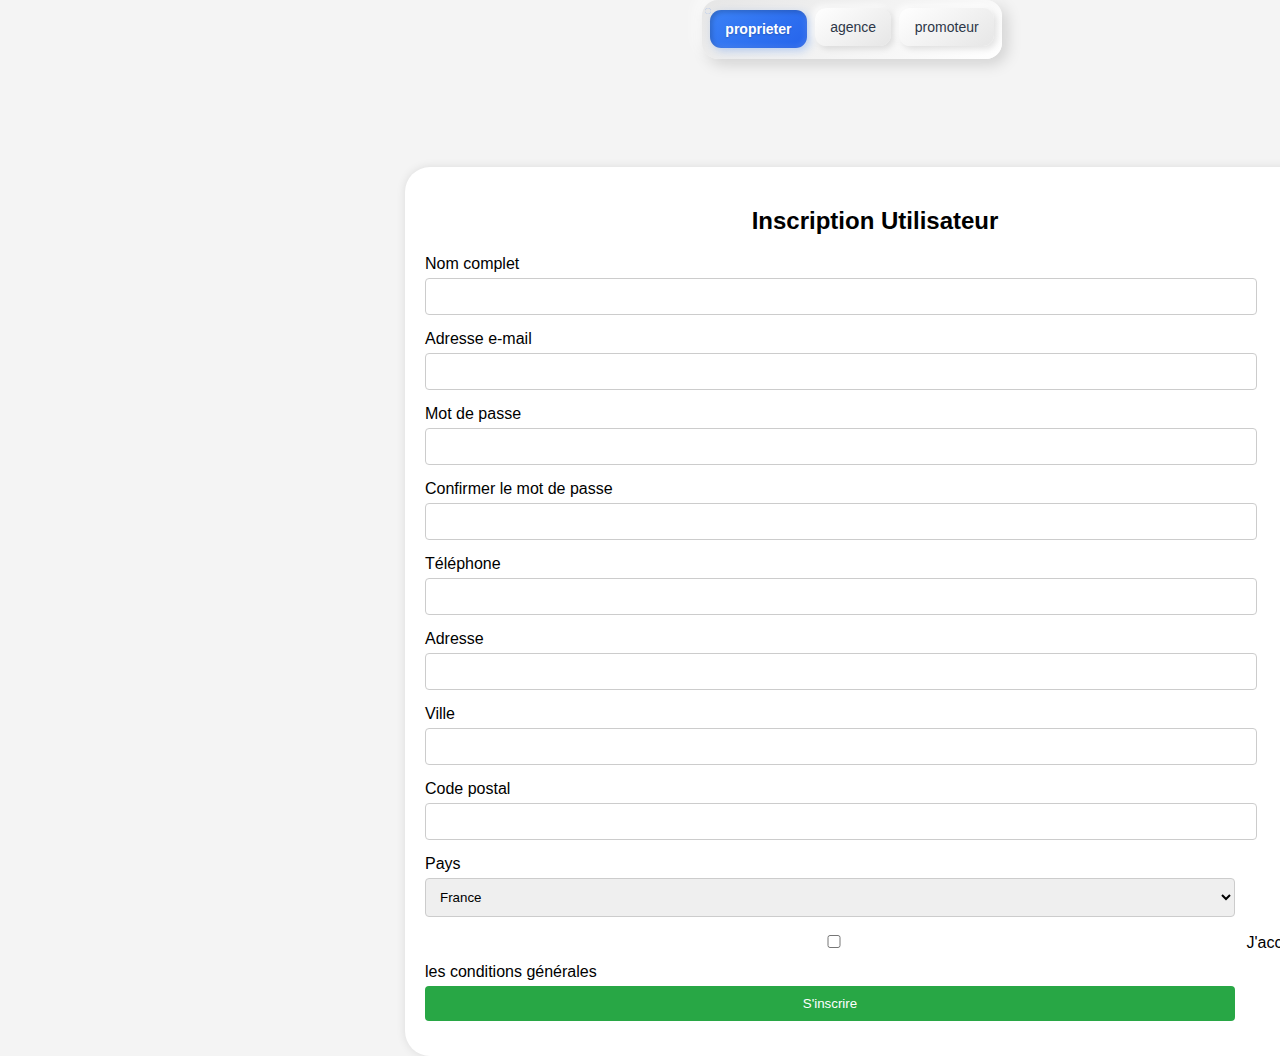
==== html/inscription.html @ fab1f583 "Initial commit" ====
<!DOCTYPE html>
<html lang="en">
<head>
    <meta charset="UTF-8">
    <meta name="viewport" content="width=device-width, initial-scale=1.0">
    <link rel="stylesheet" href="../css/inscription.css">
    <title>Document</title>
</head>
<body>

<div class="radio-inputs">
    <label class="radio">
      <input checked="" name="radio" type="radio" />
      <span class="name">proprieter</span>
    </label>
    <label class="radio">
      <input name="radio" type="radio" />
      <span class="name">agence</span>
    </label>
    <label class="radio">
      <input name="radio" type="radio" />
      <span class="name">promoteur</span>
    </label>
  </div>
  <br>  <br>
  <br>
  <br>
  <br>
  <br>

    <section id="inscription">
        <div id="user"> <div class="form-container">
            <h2>Inscription Utilisateur</h2>
            <form>
              <label for="fullname">Nom complet</label>
              <input type="text" id="fullname" name="fullname" required>
        
              <label for="email">Adresse e-mail</label>
              <input type="email" id="email" name="email" required>
        
              <label for="password">Mot de passe</label>
              <input type="password" id="password" name="password" required>
        
              <label for="confirm-password">Confirmer le mot de passe</label>
              <input type="password" id="confirm-password" name="confirm-password" required>
        
              <label for="phone">Téléphone</label>
              <input type="text" id="phone" name="phone" required>
        
              <label for="address">Adresse</label>
              <input type="text" id="address" name="address" required>
        
              <label for="city">Ville</label>
              <input type="text" id="city" name="city" required>
        
              <label for="postal-code">Code postal</label>
              <input type="text" id="postal-code" name="postal-code" required>
        
              <label for="country">Pays</label>
              <select id="country" name="country" required>
                <option value="france">France</option>
                <option value="belgique">Belgique</option>
                <option value="canada">Canada</option>
              </select>
        
              <label>
                <input type="checkbox" name="terms" required> J'accepte les conditions générales
              </label>
        
              <button type="submit">S'inscrire</button>
            </form>
          </div>
        </div>

<div id="agence">
          <div class="form-container">
            <h2>Inscription Agence Immobilière</h2>
            <form>
              <label for="agency-name">Nom de l'agence</label>
              <input type="text" id="agency-name" name="agency-name" required>
        
              <label for="agency-email">Adresse e-mail</label>
              <input type="email" id="agency-email" name="agency-email" required>
        
              <label for="agency-password">Mot de passe</label>
              <input type="password" id="agency-password" name="agency-password" required>
        
              <label for="agency-confirm-password">Confirmer le mot de passe</label>
              <input type="password" id="agency-confirm-password" name="agency-confirm-password" required>
        
              <label for="agency-phone">Téléphone</label>
              <input type="text" id="agency-phone" name="agency-phone" required>
        
              <label for="agency-address">Adresse du siège social</label>
              <input type="text" id="agency-address" name="agency-address" required>
        
              <label for="agency-city">Ville</label>
              <input type="text" id="agency-city" name="agency-city" required>
        
              <label for="agency-postal-code">Code postal</label>
              <input type="text" id="agency-postal-code" name="agency-postal-code" required>
        
              <label for="agency-country">Pays</label>
              <select id="agency-country" name="agency-country" required>
                <option value="france">France</option>
                <option value="belgique">Belgique</option>
                <option value="canada">Canada</option>
              </select>
        
              <label for="agency-registration">Numéro d'immatriculation</label>
              <input type="text" id="agency-registration" name="agency-registration" required>
        
              <label for="agency-website">Site web (optionnel)</label>
              <input type="text" id="agency-website" name="agency-website">
        
              <label for="agency-logo">Logo de l'agence (optionnel)</label>
              <input type="file" id="agency-logo" name="agency-logo">
        
              <label>
                <input type="checkbox" name="terms" required> J'accepte les conditions générales
              </label>
        
              <button type="submit">S'inscrire</button>
            </form>
          </div>
        </div>
        <div id="promoteur">
            <div class="form-container">
                <h2>Inscription Promoteur Immobilier</h2>
                <form>
                  <label for="promoter-name">Nom du promoteur</label>
                  <input type="text" id="promoter-name" name="promoter-name" required>
            
                  <label for="promoter-email">Adresse e-mail professionnelle</label>
                  <input type="email" id="promoter-email" name="promoter-email" required>
            
                  <label for="promoter-password">Mot de passe</label>
                  <input type="password" id="promoter-password" name="promoter-password" required>
            
                  <label for="promoter-confirm-password">Confirmer le mot de passe</label>
                  <input type="password" id="promoter-confirm-password" name="promoter-confirm-password" required>
            
                  <label for="promoter-phone">Téléphone professionnel</label>
                  <input type="text" id="promoter-phone" name="promoter-phone" required>
            
                  <label for="promoter-address">Adresse du siège social</label>
                  <input type="text" id="promoter-address" name="promoter-address" required>
            
                  <label for="promoter-city">Ville</label>
                  <input type="text" id="promoter-city" name="promoter-city" required>
            
                  <label for="promoter-postal-code">Code postal</label>
                  <input type="text" id="promoter-postal-code" name="promoter-postal-code" required>
            
                  <label for="promoter-country">Pays</label>
                  <select id="promoter-country" name="promoter-country" required>
                    <option value="france">France</option>
                    <option value="belgique">Belgique</option>
                    <option value="canada">Canada</option>
                  </select>
            
                  <label for="promoter-siret">Numéro SIRET</label>
                  <input type="text" id="promoter-siret" name="promoter-siret" required>
            
                  <label for="promoter-website">Site web (optionnel)</label>
                  <input type="text" id="promoter-website" name="promoter-website">
            
                  <label for="promoter-description">Description de l'entreprise (optionnel)</label>
                  <textarea id="promoter-description" name="promoter-description" rows="4"></textarea>
            
                  <label for="promoter-logo">Logo ou photo de profil (optionnel)</label>
                  <input type="file" id="promoter-logo" name="promoter-logo">
            
                  <label>
                    <input type="checkbox" name="terms" required> J'accepte les conditions générales
                  </label>
            
                  <button type="submit">S'inscrire</button>
                </form>
              </div>
        </div>
    </section>
    <script>
    document.addEventListener("DOMContentLoaded", function () {
  const radioInputs = document.querySelectorAll('.radio-inputs input[type="radio"]');
  const userForm = document.getElementById("user");
  const agenceForm = document.getElementById("agence");
  const promoteurForm = document.getElementById("promoteur");

  agenceForm.style.display = "none";
  promoteurForm.style.display = "none";
  userForm.style.display = "block";

  radioInputs.forEach((radio, index) => {
    radio.addEventListener("change", function () {
      userForm.style.display = "none";
      agenceForm.style.display = "none";
      promoteurForm.style.display = "none";

      if (index === 0) {
        userForm.style.display = "block";
      } else if (index === 1) {
        agenceForm.style.display = "block";
      } else if (index === 2) {
        promoteurForm.style.display = "block";
      }
    });
  });
});
       
           </script>
</body>
</html>
---- css/inscription.css ----
body {
    font-family: Arial, sans-serif;
    background-color: #f4f4f4;
    justify-content: center;
    align-items: center;
    height: 100vh;
    margin: 0;
  }
  
  .form-container {
    background-color: #fff;
    padding: 20px;
    border-radius: 25px;
    box-shadow: 0 0 10px rgba(0, 0, 0, 0.1);
    width: 100vh;
    margin-left: 45vh;
  }
  
  h2 {
    text-align: center;
    margin-bottom: 20px;
  }
  
  label {
    display: block;
    margin-bottom: 5px;
  }
  
  input, select, button {
    width: 90%;
    padding: 10px;
    margin-bottom: 15px;
    border: 1px solid #ccc;
    border-radius: 4px;
  }
  
  button {
    background-color: #28a745;
    color: white;
    border: none;
    cursor: pointer;
  }
  
  button:hover {
    background-color: #218838;
  }
.radio-inputs {
    position: relative;
    display: flex;
    flex-wrap: wrap;
    border-radius: 1rem;
    background: linear-gradient(145deg, #e6e6e6, #ffffff);
    box-sizing: border-box;
    box-shadow:
      5px 5px 15px rgba(0, 0, 0, 0.15),
      -5px -5px 15px rgba(255, 255, 255, 0.8);
    padding: 0.5rem;
    width: 300px;
    font-size: 14px;
    gap: 0.5rem;
    margin-left: 78vh;
  }
  
  .radio-inputs .radio {
    flex: 1 1 auto;
    text-align: center;
    position: relative;
  }
  
  .radio-inputs .radio input {
    display: none;
  }
  
  .radio-inputs .radio .name {
    display: flex;
    cursor: pointer;
    align-items: center;
    justify-content: center;
    border-radius: 0.7rem;
    border: none;
    padding: 0.7rem 0;
    color: #2d3748;
    font-weight: 500;
    font-family: inherit;
    background: linear-gradient(145deg, #ffffff, #e6e6e6);
    box-shadow:
      3px 3px 6px rgba(0, 0, 0, 0.1),
      -3px -3px 6px rgba(255, 255, 255, 0.7);
    transition: all 0.2s ease;
    overflow: hidden;
  }
  
  .radio-inputs .radio input:checked + .name {
    background: linear-gradient(145deg, #3b82f6, #2563eb);
    color: white;
    font-weight: 600;
    text-shadow: 0 1px 2px rgba(0, 0, 0, 0.2);
    box-shadow:
      inset 2px 2px 5px rgba(0, 0, 0, 0.2),
      inset -2px -2px 5px rgba(255, 255, 255, 0.1),
      3px 3px 8px rgba(59, 130, 246, 0.3);
    transform: translateY(2px);
  }
  
  .radio-inputs .radio:hover .name {
    background: linear-gradient(145deg, #f0f0f0, #ffffff);
    transform: translateY(-1px);
    box-shadow:
      4px 4px 8px rgba(0, 0, 0, 0.1),
      -4px -4px 8px rgba(255, 255, 255, 0.8);
  }
  
  .radio-inputs .radio:hover input:checked + .name {
    transform: translateY(1px);
  }
  
  .radio-inputs .radio input:checked + .name {
    animation: select 0.3s cubic-bezier(0.4, 0, 0.2, 1);
  }
  
  .radio-inputs .radio .name::before,
  .radio-inputs .radio .name::after {
    content: "";
    position: absolute;
    width: 6px;
    height: 6px;
    border-radius: 50%;
    opacity: 0;
    pointer-events: none;
  }
  
  .radio-inputs .radio input:checked + .name::before,
  .radio-inputs .radio input:checked + .name::after {
    animation: particles 0.8s ease-out forwards;
  }
  
  .radio-inputs .radio .name::before {
    background: #60a5fa;
    box-shadow: 0 0 6px #60a5fa;
    top: -10px;
    left: 50%;
    transform: translateX(-50%);
  }
  
  .radio-inputs .radio .name::after {
    background: #93c5fd;
    box-shadow: 0 0 8px #93c5fd;
    bottom: -10px;
    left: 50%;
    transform: translateX(-50%);
  }
  
  .radio-inputs .radio .name::after {
    content: "";
    position: absolute;
    inset: 0;
    z-index: -1;
    background: radial-gradient(
      circle at var(--x, 50%) var(--y, 50%),
      rgba(59, 130, 246, 0.3) 0%,
      transparent 50%
    );
    opacity: 0;
    transition: opacity 0.3s;
  }
  
  .radio-inputs .radio input:checked + .name::after {
    opacity: 1;
    animation: sparkle-bg 1s ease-out forwards;
  }
  
  .radio-inputs .radio input:checked + .name {
    overflow: visible;
  }
  
  .radio-inputs .radio input:checked + .name::before {
    box-shadow:
      0 0 6px #60a5fa,
      10px -10px 0 #60a5fa,
      -10px -10px 0 #60a5fa;
    animation: multi-particles-top 0.8s ease-out forwards;
  }
  
  .radio-inputs .radio input:checked + .name::after {
    box-shadow:
      0 0 8px #93c5fd,
      10px 10px 0 #93c5fd,
      -10px 10px 0 #93c5fd;
    animation: multi-particles-bottom 0.8s ease-out forwards;
  }
  
  @keyframes select {
    0% {
      transform: scale(0.95) translateY(2px);
    }
    50% {
      transform: scale(1.05) translateY(-1px);
    }
    100% {
      transform: scale(1) translateY(2px);
    }
  }
  
  @keyframes multi-particles-top {
    0% {
      opacity: 1;
      transform: translateX(-50%) translateY(0) scale(1);
    }
    40% {
      opacity: 0.8;
    }
    100% {
      opacity: 0;
      transform: translateX(-50%) translateY(-20px) scale(0);
      box-shadow:
        0 0 6px transparent,
        20px -20px 0 transparent,
        -20px -20px 0 transparent;
    }
  }
  
  @keyframes multi-particles-bottom {
    0% {
      opacity: 1;
      transform: translateX(-50%) translateY(0) scale(1);
    }
    40% {
      opacity: 0.8;
    }
    100% {
      opacity: 0;
      transform: translateX(-50%) translateY(20px) scale(0);
      box-shadow:
        0 0 8px transparent,
        20px 20px 0 transparent,
        -20px 20px 0 transparent;
    }
  }
  
  @keyframes sparkle-bg {
    0% {
      opacity: 0;
      transform: scale(0.2);
    }
    50% {
      opacity: 1;
    }
    100% {
      opacity: 0;
      transform: scale(2);
    }
  }
  
  .radio-inputs .radio .name::before {
    content: "";
    position: absolute;
    inset: 0;
    border-radius: inherit;
    background: radial-gradient(
      circle at var(--x, 50%) var(--y, 50%),
      rgba(255, 255, 255, 0.5) 0%,
      transparent 50%
    );
    opacity: 0;
    transition: opacity 0.3s;
  }
  
  .radio-inputs .radio input:checked + .name::before {
    animation: ripple 0.8s ease-out;
  }
  
  @keyframes ripple {
    0% {
      opacity: 1;
      transform: scale(0.2);
    }
    50% {
      opacity: 0.5;
    }
    100% {
      opacity: 0;
      transform: scale(2.5);
    }
  }
  
  .radio-inputs .radio input:checked + .name {
    position: relative;
  }
  
  .radio-inputs .radio input:checked + .name::after {
    content: "";
    position: absolute;
    inset: -2px;
    border-radius: inherit;
    background: linear-gradient(
      45deg,
      rgba(59, 130, 246, 0.5),
      rgba(37, 99, 235, 0.5)
    );
    -webkit-mask:
      linear-gradient(#fff 0 0) content-box,
      linear-gradient(#fff 0 0);
    -webkit-mask-composite: xor;
    mask-composite: exclude;
    animation: border-glow 1.5s ease-in-out infinite alternate;
  }
  
  @keyframes border-glow {
    0% {
      opacity: 0.5;
    }
    100% {
      opacity: 1;
    }
  }
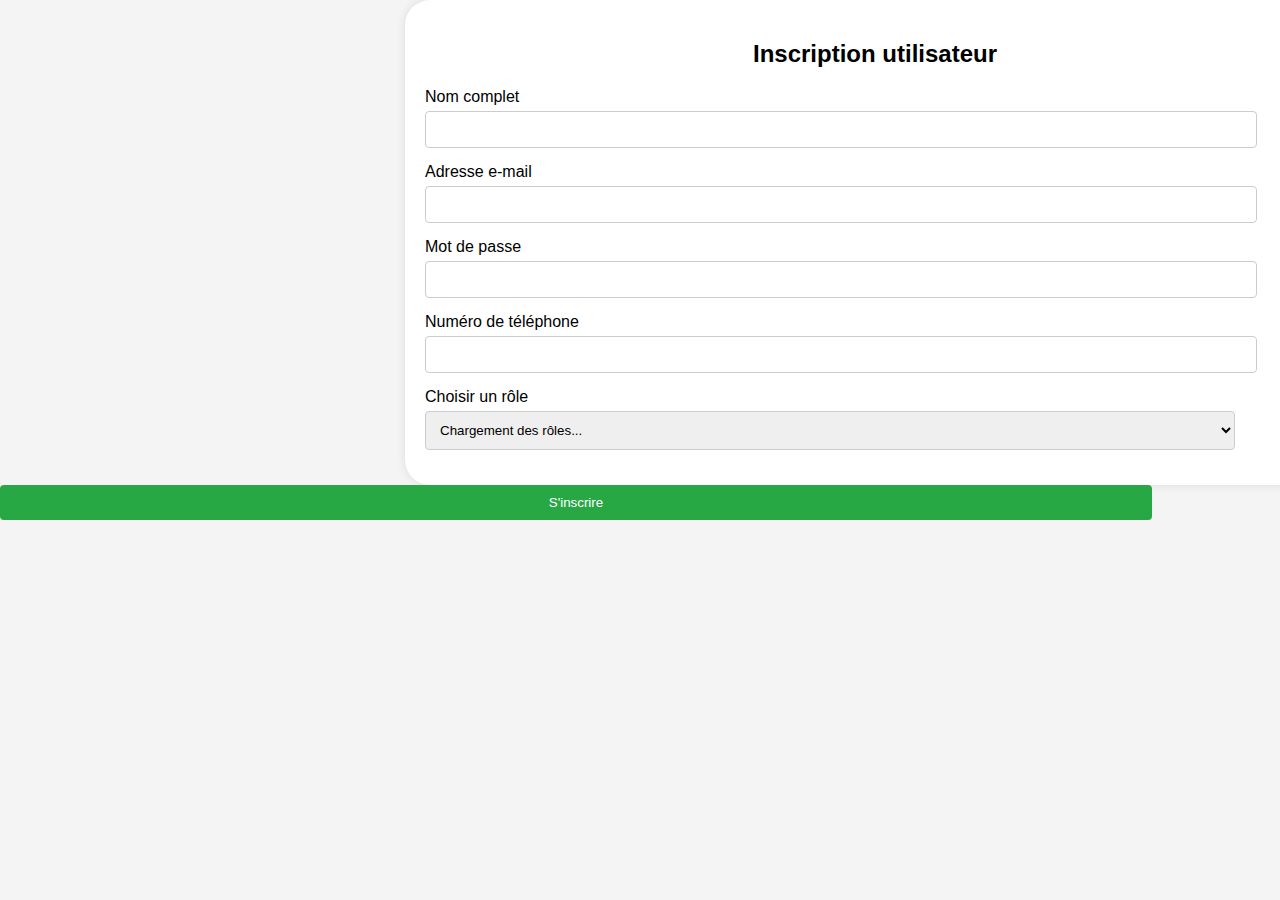
==== commit 3208ab3d: "رسالة التحديث" ====
--- a/html/inscription.html
+++ b/html/inscription.html
@@ -1,213 +1,131 @@
 <!DOCTYPE html>
-<html lang="en">
+<html lang="fr">
 <head>
     <meta charset="UTF-8">
     <meta name="viewport" content="width=device-width, initial-scale=1.0">
     <link rel="stylesheet" href="../css/inscription.css">
-    <title>Document</title>
+    <title>Inscription</title>
+    <script src="https://code.jquery.com/jquery-3.6.0.min.js"></script>
+    <style>
+        .success-message { color: green; font-weight: bold; }
+        .error-message { color: red; font-weight: bold; }
+    </style>
 </head>
 <body>
 
-<div class="radio-inputs">
-    <label class="radio">
-      <input checked="" name="radio" type="radio" />
-      <span class="name">proprieter</span>
-    </label>
-    <label class="radio">
-      <input name="radio" type="radio" />
-      <span class="name">agence</span>
-    </label>
-    <label class="radio">
-      <input name="radio" type="radio" />
-      <span class="name">promoteur</span>
-    </label>
-  </div>
-  <br>  <br>
-  <br>
-  <br>
-  <br>
-  <br>
 
-    <section id="inscription">
-        <div id="user"> <div class="form-container">
-            <h2>Inscription Utilisateur</h2>
-            <form>
-              <label for="fullname">Nom complet</label>
-              <input type="text" id="fullname" name="fullname" required>
-        
-              <label for="email">Adresse e-mail</label>
-              <input type="email" id="email" name="email" required>
-        
-              <label for="password">Mot de passe</label>
-              <input type="password" id="password" name="password" required>
-        
-              <label for="confirm-password">Confirmer le mot de passe</label>
-              <input type="password" id="confirm-password" name="confirm-password" required>
-        
-              <label for="phone">Téléphone</label>
-              <input type="text" id="phone" name="phone" required>
-        
-              <label for="address">Adresse</label>
-              <input type="text" id="address" name="address" required>
-        
-              <label for="city">Ville</label>
-              <input type="text" id="city" name="city" required>
-        
-              <label for="postal-code">Code postal</label>
-              <input type="text" id="postal-code" name="postal-code" required>
-        
-              <label for="country">Pays</label>
-              <select id="country" name="country" required>
-                <option value="france">France</option>
-                <option value="belgique">Belgique</option>
-                <option value="canada">Canada</option>
-              </select>
-        
-              <label>
-                <input type="checkbox" name="terms" required> J'accepte les conditions générales
-              </label>
-        
-              <button type="submit">S'inscrire</button>
-            </form>
-          </div>
+
+<section id="inscription">
+    <form id="registrationForm">
+        <div id="proprietaire" class="form-container">
+            <h2>Inscription utilisateur</h2>
+            <div id="message"></div> <!-- Messages de succès ou d'erreur -->
+            <label for="fullname">Nom complet</label>
+            <input type="text" id="fullname" name="fullname" required>
+            
+            <label for="email">Adresse e-mail</label>
+            <input type="email" id="email" name="email" required>
+            <span id="emailError" class="error-message"></span>
+            
+            <label for="password">Mot de passe</label>
+            <input type="password" id="password" name="password" required>
+            
+            <label for="phone">Numéro de téléphone</label>
+            <input type="text" id="phone" name="phone" required>
+            <span id="phoneError" class="error-message"></span>
+            
+            <label for="role">Choisir un rôle</label>
+            <select id="role" name="role_id" required>
+                <option value="">Chargement des rôles...</option>
+            </select>
         </div>
 
-<div id="agence">
-          <div class="form-container">
-            <h2>Inscription Agence Immobilière</h2>
-            <form>
-              <label for="agency-name">Nom de l'agence</label>
-              <input type="text" id="agency-name" name="agency-name" required>
-        
-              <label for="agency-email">Adresse e-mail</label>
-              <input type="email" id="agency-email" name="agency-email" required>
-        
-              <label for="agency-password">Mot de passe</label>
-              <input type="password" id="agency-password" name="agency-password" required>
-        
-              <label for="agency-confirm-password">Confirmer le mot de passe</label>
-              <input type="password" id="agency-confirm-password" name="agency-confirm-password" required>
-        
-              <label for="agency-phone">Téléphone</label>
-              <input type="text" id="agency-phone" name="agency-phone" required>
-        
-              <label for="agency-address">Adresse du siège social</label>
-              <input type="text" id="agency-address" name="agency-address" required>
-        
-              <label for="agency-city">Ville</label>
-              <input type="text" id="agency-city" name="agency-city" required>
-        
-              <label for="agency-postal-code">Code postal</label>
-              <input type="text" id="agency-postal-code" name="agency-postal-code" required>
-        
-              <label for="agency-country">Pays</label>
-              <select id="agency-country" name="agency-country" required>
-                <option value="france">France</option>
-                <option value="belgique">Belgique</option>
-                <option value="canada">Canada</option>
-              </select>
-        
-              <label for="agency-registration">Numéro d'immatriculation</label>
-              <input type="text" id="agency-registration" name="agency-registration" required>
-        
-              <label for="agency-website">Site web (optionnel)</label>
-              <input type="text" id="agency-website" name="agency-website">
-        
-              <label for="agency-logo">Logo de l'agence (optionnel)</label>
-              <input type="file" id="agency-logo" name="agency-logo">
-        
-              <label>
-                <input type="checkbox" name="terms" required> J'accepte les conditions générales
-              </label>
-        
-              <button type="submit">S'inscrire</button>
-            </form>
-          </div>
-        </div>
-        <div id="promoteur">
-            <div class="form-container">
-                <h2>Inscription Promoteur Immobilier</h2>
-                <form>
-                  <label for="promoter-name">Nom du promoteur</label>
-                  <input type="text" id="promoter-name" name="promoter-name" required>
-            
-                  <label for="promoter-email">Adresse e-mail professionnelle</label>
-                  <input type="email" id="promoter-email" name="promoter-email" required>
-            
-                  <label for="promoter-password">Mot de passe</label>
-                  <input type="password" id="promoter-password" name="promoter-password" required>
-            
-                  <label for="promoter-confirm-password">Confirmer le mot de passe</label>
-                  <input type="password" id="promoter-confirm-password" name="promoter-confirm-password" required>
-            
-                  <label for="promoter-phone">Téléphone professionnel</label>
-                  <input type="text" id="promoter-phone" name="promoter-phone" required>
-            
-                  <label for="promoter-address">Adresse du siège social</label>
-                  <input type="text" id="promoter-address" name="promoter-address" required>
-            
-                  <label for="promoter-city">Ville</label>
-                  <input type="text" id="promoter-city" name="promoter-city" required>
-            
-                  <label for="promoter-postal-code">Code postal</label>
-                  <input type="text" id="promoter-postal-code" name="promoter-postal-code" required>
-            
-                  <label for="promoter-country">Pays</label>
-                  <select id="promoter-country" name="promoter-country" required>
-                    <option value="france">France</option>
-                    <option value="belgique">Belgique</option>
-                    <option value="canada">Canada</option>
-                  </select>
-            
-                  <label for="promoter-siret">Numéro SIRET</label>
-                  <input type="text" id="promoter-siret" name="promoter-siret" required>
-            
-                  <label for="promoter-website">Site web (optionnel)</label>
-                  <input type="text" id="promoter-website" name="promoter-website">
-            
-                  <label for="promoter-description">Description de l'entreprise (optionnel)</label>
-                  <textarea id="promoter-description" name="promoter-description" rows="4"></textarea>
-            
-                  <label for="promoter-logo">Logo ou photo de profil (optionnel)</label>
-                  <input type="file" id="promoter-logo" name="promoter-logo">
-            
-                  <label>
-                    <input type="checkbox" name="terms" required> J'accepte les conditions générales
-                  </label>
-            
-                  <button type="submit">S'inscrire</button>
-                </form>
-              </div>
-        </div>
-    </section>
-    <script>
-    document.addEventListener("DOMContentLoaded", function () {
-  const radioInputs = document.querySelectorAll('.radio-inputs input[type="radio"]');
-  const userForm = document.getElementById("user");
-  const agenceForm = document.getElementById("agence");
-  const promoteurForm = document.getElementById("promoteur");
+        <button type="submit">S'inscrire</button>
+    </form>
+    
+   
+</section>
 
-  agenceForm.style.display = "none";
-  promoteurForm.style.display = "none";
-  userForm.style.display = "block";
+<script>
+$(document).ready(function () {
+    const apiBaseUrl = "https://localhost:7007/api";  // Vérifiez l'URL de l'API
 
-  radioInputs.forEach((radio, index) => {
-    radio.addEventListener("change", function () {
-      userForm.style.display = "none";
-      agenceForm.style.display = "none";
-      promoteurForm.style.display = "none";
+    // Charger les rôles depuis l'API
+    $.get(`${apiBaseUrl}/Roles/All`, function (data) {
+        let roleSelect = $("#role");
+        roleSelect.empty().append('<option value="">Sélectionnez un rôle</option>');
+        data.forEach(role => {
+            roleSelect.append(`<option value="${role.id}">${role.name}</option>`);
+        });
+    }).fail(function () {
+        alert("Erreur lors du chargement des rôles.");
+    });
 
-      if (index === 0) {
-        userForm.style.display = "block";
-      } else if (index === 1) {
-        agenceForm.style.display = "block";
-      } else if (index === 2) {
-        promoteurForm.style.display = "block";
-      }
+    // Vérifier l'email lorsqu'on quitte le champ
+    $("#email").on("blur", function () {
+        let email = $(this).val();
+        if (email) {
+            $.get(`${apiBaseUrl}/Users/CheckEmail/${email}`, function (exists) {
+                if (exists) {
+                    $("#emailError").text("❌ Cet e-mail est déjà utilisé.");
+                } else {
+                    $("#emailError").text(""); // Effacer le message d'erreur
+                }
+            });
+        }
     });
-  });
+
+    // Vérifier le numéro de téléphone lorsqu'on quitte le champ
+    $("#phone").on("blur", function () {
+        let phone = $(this).val();
+        if (phone) {
+            $.get(`${apiBaseUrl}/Users/CheckPhone/${phone}`, function (exists) {
+                if (exists) {
+                    $("#phoneError").text("❌ Ce numéro est déjà utilisé.");
+                } else {
+                    $("#phoneError").text("");
+                }
+            });
+        }
+    });
+
+    // Envoyer le formulaire après vérification
+    $("#registrationForm").submit(function (event) {
+        event.preventDefault();
+
+        let emailError = $("#emailError").text();
+        let phoneError = $("#phoneError").text();
+
+        // Si l'email ou le téléphone est déjà utilisé, empêcher l'envoi
+        if (emailError || phoneError) {
+            $("#message").html('<p class="error-message">⚠️ Veuillez corriger les erreurs avant de continuer.</p>');
+            return;
+        }
+
+        let userData = {
+            name: $("#fullname").val(),
+            email: $("#email").val(),
+            password: $("#password").val(),
+            phone: $("#phone").val(),
+            roleId: $("#role").val()
+        };
+
+        $.ajax({
+            url: `${apiBaseUrl}/Users`,
+            type: "POST",
+            contentType: "application/json",
+            data: JSON.stringify(userData),
+            success: function (response) {
+                $("#message").html('<p class="success-message">✅ Inscription réussie !</p>');
+                $("#registrationForm")[0].reset();
+            },
+            error: function (xhr) {
+                $("#message").html('<p class="error-message">❌ Échec de l\'inscription. Veuillez réessayer.</p>');
+            }
+        });
+    });
 });
-       
-           </script>
+</script>
+
 </body>
-</html>+</html>
